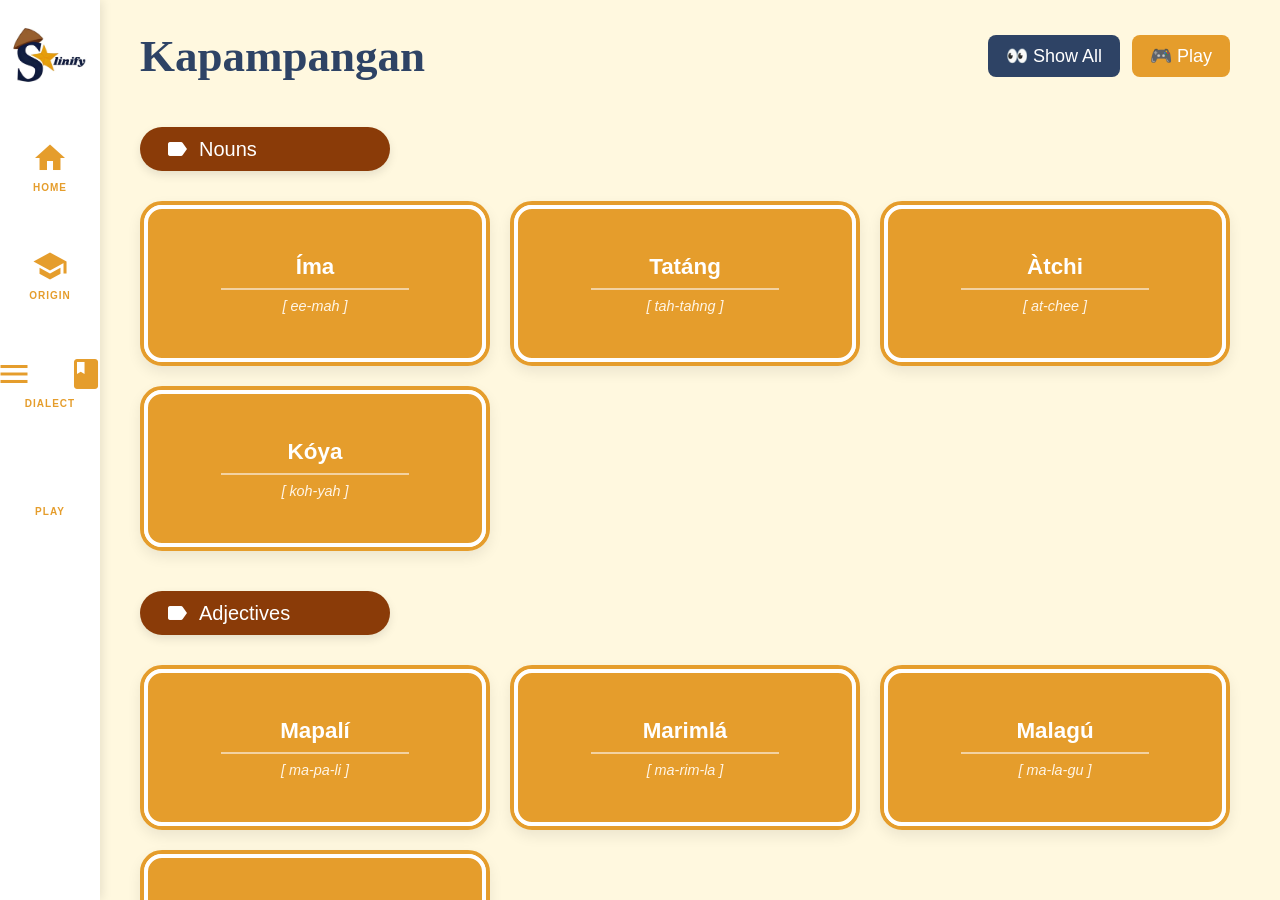
==== pages/clickable+flashcard-pampanga.html @ 620bff23 "Initial Salinify Project" ====
<!DOCTYPE html>
<html lang="en">

<head>
    <meta charset="UTF-8">
    <link href="https://fonts.googleapis.com/icon?family=Material+Icons" rel="stylesheet">
    <meta name="viewport" content="width=device-width, initial-scale=1.0">
    <title>Kapampangan Flashcards</title>
    <style>
        html,
        body {
            margin: 0;
            padding: 0;
            width: 100%;
            height: 100%;
            overflow: hidden;
            background: #fff8df;
        }

        * {
            box-sizing: border-box;
            margin: 0;
            padding: 0;
        }

        .learn_pampanga {
            font-family: "Georgia", sans-serif;
            background: #fff8df;
            padding: 30px 50px;
            padding-left: 140px;
            height: 100vh;
            overflow-y: auto;
            position: relative;
            transform: translateY(100%);
            transition: transform 0.6s ease;
            z-index: 5;
        }

        .learn_pampanga.show {
            transform: translateY(0);
        }

/* SIDEBAR STYLES */
        .sidebar {
            width: 100px;
            height: 100vh;
            background: #ffffff;
            box-shadow: 2px 0 10px rgba(0, 0, 0, 0.1);
            display: flex;
            flex-direction: column;
            align-items: center;
            padding: 20px 15px;
            gap: 20px;
            position: fixed;
            left: 0;
            top: 0;
            z-index: 100;
        }

        .sidebar .icon {
            width: 80px;
            height: 70px;
            display: flex;
            align-items: center;
            justify-content: center;
            cursor: pointer;
        }

        .sidebar .icon img {
            max-width: 100%;
            max-height: 100%;
            object-fit: contain;
        }

        .sidebar ul {
            list-style: none;
            padding: 0;
            margin-top: 20px;
            width: 100%;
        }

        .sidebar ul li {
            width: 100%;
            margin-bottom: 35px;
            text-align: center;
        }

        .sidebar ul li a {
            color: #e59d2c;
            text-decoration: none;
            display: flex;
            flex-direction: column;
            align-items: center;
            gap: 6px;
            padding: 10px 0;
            border-radius: 12px;
            transition: all 0.3s cubic-bezier(0.4, 0, 0.2, 1);
        }

        /* Sidebar Hover Effect */
        .sidebar ul li a:hover {
            transform: scale(1.15);
            background-color: #fff8df;
            color: #8a3b08;
        }

        .sidebar ul li a .material-icons {
            font-size: 36px;
            transition: transform 0.3s ease;
        }

        .sidebar ul li a:hover .material-icons {
            transform: rotate(-5deg);
        }

        .nav-label {
            font-size: 10px;
            font-weight: bold;
            text-transform: uppercase;
            font-family: "Georgia", sans-serif;
            letter-spacing: 1px;
        }

        /* HEADER */
        .header {
            display: flex;
            justify-content: space-between;
            align-items: center;
            margin-bottom: 25px;
            flex-wrap: wrap;
        }

        .header h1 {
            font-family: 'bright DEMO', Georgia, serif;
            color: #2e4365;
            font-size: 45px;
            margin: 0;
            font-weight: bold;
        }

        /* SECTION DIVIDERS */
        .section-divider {
            width: auto;
            max-width: 250px;
            background: #8a3b08;
            color: #fff;
            padding: 10px 25px;
            font-size: 20px;
            margin: 20px 0 10px 0;
            border-radius: 50px;
            display: flex;
            align-items: center;
            gap: 10px;
            box-shadow: 0 4px 10px rgba(0, 0, 0, 0.1);
            grid-column: 1 / -1;
        }

        /* BUTTONS */
        .header-buttons {
            display: flex;
            gap: 12px;
        }

        .play-button,
        .flip-button,
        .nav-btn,
        .back-btn {
            padding: 10px 18px;
            font-family: inherit;
            border: none;
            border-radius: 8px;
            font-size: 18px;
            cursor: pointer;
            transition: 0.3s;
        }

        .play-button,
        .nav-btn {
            background-color: #e59d2c;
            color: white;
        }

        .flip-button,
        .back-btn {
            background-color: #2e4365;
            color: white;
        }

        .play-button:hover,
        .nav-btn:hover {
            background-color: #c97f14;
            transform: translateY(-2px);
        }

        .flip-button:hover,
        .back-btn:hover {
            background-color: #1d2f4d;
            transform: translateY(-2px);
        }

        /* FLASHCARDS GRID */
        .flashcards-container {
            display: grid;
            grid-template-columns: repeat(auto-fill, minmax(280px, 1fr));
            gap: 20px;
            padding-bottom: 50px;
        }

        .flashcard {
            height: 165px;
            border: 4px solid #e59d2c;
            border-radius: 22px;
            box-shadow: 0 6px 14px rgba(0, 0, 0, 0.08);
            perspective: 1000px;
            cursor: pointer;
        }

        .card-inner {
            position: relative;
            width: 100%;
            height: 100%;
            text-align: center;
            transition: transform 0.6s;
            transform-style: preserve-3d;
        }

        .flashcard:hover .card-inner,
        .flashcard.flipped .card-inner {
            transform: rotateY(180deg);
        }

        .card-front,
        .card-back {
            position: absolute;
            width: 100%;
            height: 100%;
            backface-visibility: hidden;
            display: flex;
            flex-direction: column;
            justify-content: center;
            border-radius: 18px;
            padding: 10px;
        }

        .card-front {
            background-color: #e59d2c;
            border: 4px solid #ffffff;
        }

        .card-back {
            background-color: #ffffff;
            transform: rotateY(180deg);
        }

        .card-front .upper-text {
            font-size: 1.4em;
            font-weight: bold;
            color: #ffffff;
        }

        .card-back .upper-text {
            font-size: 1.4em;
            font-weight: bold;
            color: #6a2d04;
        }

        .card-front .separator {
            width: 60%;
            margin: 8px auto;
            border-top: 2px solid #f3d2a2;
        }

        .card-back .separator {
            width: 60%;
            margin: 8px auto;
            border-top: 2px solid #e8c9a6;
        }

        .card-front .lower-text {
            font-size: 0.9em;
            color: #fff5e6;
            font-style: italic;
        }

        .card-back .lower-text {
            font-size: 0.9em;
            color: #8a3b08;
            font-style: italic;
        }

        /* DETAILS SECTION */
        .details-section {
            display: none;
            max-width: 1000px;
            margin: 30px auto;
            position: relative;
        }

        .main-container {
            display: flex;
            justify-content:space-between;
            align-items:center;
            flex-wrap: wrap;
            gap: 40px;
            border: 4px solid #8a3b08;
            border-radius: 25px;
            padding: 50px;
            background: #ffffff;
            box-shadow: 0 10px 25px rgba(0, 0, 0, 0.08);
        }

        .dialect-word {
            font-size: 48px;
            font-weight: bold;
            color: #2e4365;
            margin-bottom: 20px;
        }

        .tagalog-word {
            font-size: 22px;
            color: #8a3b08;
            margin: 15px 0;
            margin-bottom:10px;
        }

        .image-container {
            flex: 1;
            height: 300px;
            border-radius: 20px;
            overflow: hidden;
            background: #eee;
        }

        .image-container img {
            width: 100%;
            height: 100%;
            object-fit: inherit;
        }

        .english-container {
            margin-top: 20px;
            border: 3px solid #2e4365;
            border-radius: 18px;
            padding: 15px;
            background: #f5f5f5;
            font-size: 18px;
            line-height: 1.6;
        }

        .example-text {
            font-size: 18px;
            color: #444;
            line-height: 1.6;
            border-left: 4px solid #e59d2c;
            padding-left: 15px;
            margin-top: 10px;
        }

        .pronunciation-wrapper {
            display: flex;
            align-items: center;
            gap: 12px;
            margin-bottom: 15px;
            font-size:18px;
            font-style:italic;
            color:#555;
            margin:8px 0;
        }

        .audio-icon {
            font-size: 28px;
            color: #e59d2c;
            cursor: pointer;
            transition: 0.3s;
        }

        .audio-icon:hover {
            color: #2e4365;
            transform: scale(1.1);
        }

        .button-group {
            margin-top: 30px;
            display: flex;
            justify-content: space-between;
            gap: 20px;
        }

        .back-header {
            display: flex;
            justify-content: flex-end;
            margin-bottom: 20px;
        }
    </style>
</head>

<body>
    <div class="sidebar">
        <div class="icon"><img src="../assets/images/salinify.png" alt="Logo"></div>
        <ul>
            <li><a href="home.html"><span class="material-icons">home</span><span class="nav-label">Home</span></a></li>
            <li><a href="classes.html"><span class="material-icons">school</span><span
                        class="nav-label">Origin</span></a></li>
            <li><a href="learn-ui.html"><span class="material-icons">menu_book</span><span
                        class="nav-label">Dialect</span></a></li>
            <li><a href="play-ui.html"><span class="material-icons">sports_esports</span><span
                        class="nav-label">Play</span></a></li>
        </ul>
    </div>

    <div class="learn_pampanga">
        <div class="header" id="mainHeader">
            <h1>Kapampangan</h1>
            <div class="header-buttons">
                <button class="flip-button" id="flipAllBtn">👀 Show All</button>
                <button class="play-button" onclick="window.location.href='play-ui.html'">🎮 Play</button>
            </div>
        </div>

        <div class="flashcards-container" id="flashcards"></div>

        <div class="details-section" id="details">
            <div class="back-header">
                <button class="back-btn" onclick="goBack()">⬅ Back to Flashcards</button>
            </div>

            <div class="main-container">
                <div style="flex: 1.5;">
                    <div class="dialect-word" id="dialectWord"></div>

                    <div class="pronunciation-wrapper">
                        <div class="lower-text" id="pronunciationText" style="font-size: 1.3em;"></div>
                        <span class="audio-icon material-icons" id="playBtn">volume_up</span>
                        <audio id="audioElement"></audio>
                    </div>

                    <div class="tagalog-word" id="tagalogWord"></div>
                    <div class="example-text" id="exampleText"></div>
                </div>
                <div class="image-container">
                    <img id="wordImage" src="" alt="Word Image">
                </div>
            </div>

            <div class="english-container" id="englishText"></div>

            <div class="button-group">
                <button class="nav-btn" onclick="prevWord()">⬅ Previous Word</button>
                <button class="nav-btn" onclick="nextWord()">Next Word ➡</button>
            </div>
        </div>
    </div>

    <script>
        const words = [
            // Nouns
            { cat: "Nouns", dialect: "Íma", pron: "ee-mah", tagalog: "Nanay", english: "Mother", example: "Kapampangan: Mahal ko si <b>Íma</b>", image: "../assets/images/ina.png", audio: "../assets/audio/ima.mp3" },
            { cat: "Nouns", dialect: "Tatáng", pron: "tah-tahng", tagalog: "Tatay", english: "Father", example: "Kapampangan: Masipag ang aking <b>Tatáng</b>.", image: "../assets/images/ama.png", audio: "../assets/audio/tatang.mp3" },
            { cat: "Nouns", dialect: "Àtchi", pron: "at-chee", tagalog: "Àte", english: "Older Sister", example: "Kapampangan: Nandiyan ang aking <b>Àtchi</b> sa bahay.", image: "../assets/images/ate.png", audio: "../assets/audio/atchi.mp3" },
            { cat: "Nouns", dialect: "Kóya", pron: "koh-yah", tagalog: "Kúya", english: "Older Brother", example: "Kapampangan: Laging akong tinutulungan ng aking <b>Kóya</b>.", image: "../assets/images/kuya.png", audio: "../assets/audio/koya.mp3" },


            //Adjectives
            { cat: "Adjectives", dialect: "Mapalí", pron: "ma-pa-li", tagalog: "Mainit", english: "Hot", example: "Kapampangan: <b>Mapalí</b> ang sabaw, maghintay ka muna bago inumin.", image: "../assets/images/hot2.png", audio: "../assets/audio/mapali.mp3" },
            { cat: "Adjectives", dialect: "Marimlá", pron: "ma-rim-la", tagalog: "Malamíg", english: "Cold", example: "Kapampangan: <b>Marimlá</b> ang tubig sa baso.", image: "../assets/images/cold.png", audio: "../assets/audio/marimla.mp3" },
            { cat: "Adjectives", dialect: "Malagú", pron: "ma-la-gu", tagalog: "Maganda", english: "Beautiful", example: "Kapampangan: <b>Malagú</b> ang bulaklak sa hardin.", image: "../assets/images/beautiful.png", audio: "../assets/audio/malagu.mp3" },
            { cat: "Adjectives", dialect: "Masantíng", pron: "ma-san-ting", tagalog: "Gwapo", english: "Handsome", example: "Kapampangan: <b>Masantíng</b> si kuya sa kanyang bagong damit.", image: "../assets/images/handsome.png", audio: "../assets/audio/masanting.mp3" },


            // Greetings
            { cat: "Greetings", dialect: "Mayap á abák", pron: "ma-yap ah ah-bak", tagalog: "Magandáng Umaga", english: "Good Morning", example: "Kapampangan: <b>Mayap á abák</b>, sana maganda ang araw mo.", image: "../assets/images/morning.png", audio: "../assets/audio/bigat.mp3" },
            { cat: "Greetings", dialect: "Dakal á Salamat", pron: "dah-kal ah sah-lah-mat", tagalog: "Maraming salamat", english: "Thank you very much", example: "Kapampangan: <b>Dakal á Salamat</b> sa lahat ng ginawa mo.", image: "../assets/images/thanks.png", audio: "../assets/audio/unay.mp3" },
            { cat: "Greetings", dialect: "Mayap á gatpanapún", pron: "ma-yap a gat-pa-na-pun", tagalog: "Magandáng Hapon", english: "Good Afternoon", example: "Kapampangan: <b>Mayap á gatpanapún</b>, maligayang hapon sa iyo.", image: "../assets/images/afternoon.png", audio: "../assets/audio/malem.mp3" },
            { cat: "Greetings", dialect: "Mayap á béngi", pron: "ma-yap a beng-i", tagalog: "Magandáng Gabi", english: "Good Evening", example: "Kapampangan: <b>Mayap á béngi</b>, sana maginhawa ang gabi mo.", image: "../assets/images/evening.png", audio: "../assets/audio/rabi.mp3" },


            // Foods
            { cat: "Foods", dialect: "Pamangan", pron: "pah-mah-ngan", tagalog: "Pagkain", english: "Food", example: "Kapampangan: Masarap ang <b>Pamangan</b> sa Pampanga.", image: "../assets/images/food.png", audio: "../assets/audio/pamangan.mp3" },
            { cat: "Foods", dialect: "Gulé", pron: "gu-leh", tagalog: "Gulay", english: " Vegetable", example: "Kapampangan: Masustansya ang <b>Gulé</b> sa bawat pagkain.", image: "../assets/images/vegetable.png", audio: "../assets/audio/gule.mp3" },
            { cat: "Foods", dialect: "Busbus", pron: "bus-bus", tagalog: "Prutas", english: "Fruits", example: "Kapampangan: Matamis ang <b>Busbus</b> na ito.", image: "../assets/images/fruits.png", audio: "../assets/audio/busbus.mp3" },
            { cat: "Foods", dialect: "Nasi", pron: "na-si", tagalog: "Kanin", english: "Cooked Rice", example: "Ilocano: Maputi ang <b>Nasi</b> na sinaing namin.", image: "../assets/images/cooked_rice.png", audio: "../assets/audio/nasi.mp3" },


            //Nature
            { cat: "Nature", dialect: "Bunduk", pron: "bun-duk", tagalog: "Bundok", english: "Mountain", example: "Kapampangan: Natatanaw ko ang <b>Bunduk</b> mula sa aming bahay.", image: "../assets/images/mountain.png", audio: "../assets/audio/bunduk.mp3" },
            { cat: "Nature", dialect: "Dayat Malat", pron: "da-yat ma-lat", tagalog: "Karagatan/Dagat", english: "Ocean/Sea", example: "Kapampangan: <b>Dayat Malat</b> ang napakalinaw sa bakasyon namin", image: "../assets/images/ocean.png", audio: "../assets/audio/dayat-malat.mp3" },
            { cat: "Nature", dialect: "Ilug", pron: "i-lug", tagalog: "Ilog", english: "River", example: "Kapampangan: <b>Ilug</b> ang dumadaloy sa likod ng bahay namin.", image: "../assets/images/river.png", audio: "../assets/audio/ilug.mp3" },
            { cat: "Nature", dialect: "Tanaman", pron: "ta-na-man", tagalog: "Puno", english: "Tree", example: "Kapampangan: <b>Tanaman</b> ang nagbibigay ng lilim sa aming bakuran.", image: "../assets/images/tree.png", audio: "../assets/audio/tanaman.mp3" },
        ];

        const container = document.getElementById("flashcards");
        let currentIndex = 0;
        let lastCat = "";

        // Render Grid
        words.forEach((w, i) => {
            if (w.cat !== lastCat) {
                const div = document.createElement("div");
                div.className = "section-divider";
                div.innerHTML = `<span class="material-icons">label</span> ${w.cat}`;
                container.appendChild(div);
                lastCat = w.cat;
            }

            const card = document.createElement("div");
            card.className = "flashcard";
            card.innerHTML = `
                <div class="card-inner">
                    <div class="card-front">
                        <div class="upper-text">${w.dialect}</div>
                        <div class="separator"></div>
                        <div class="lower-text">[ ${w.pron} ]</div>
                    </div>
                    <div class="card-back">
                        <div class="upper-text">${w.tagalog}</div>
                        <div class="separator"></div>
                        <div class="lower-text">${w.english}</div>
                    </div>
                </div>`;
            card.onclick = () => {
                currentIndex = i;
                showDetails();
            };
            container.appendChild(card);
        });

        function showDetails() {
            document.getElementById("flashcards").style.display = "none";
            document.getElementById("mainHeader").style.display = "none";
            document.getElementById("details").style.display = "block";
            displayWord();
        }

        function displayWord() {
            const w = words[currentIndex];
            document.getElementById("dialectWord").innerText = w.dialect;
            document.getElementById("pronunciationText").innerText = `[ ${w.pron} ]`;
            document.getElementById("tagalogWord").innerText = "Tagalog: " + w.tagalog;
            document.getElementById("englishText").innerText = "English Definition: " + w.english;
            document.getElementById("exampleText").innerHTML = w.example;
            document.getElementById("wordImage").src = w.image;

            // Audio logic
            const audio = document.getElementById("audioElement");
            audio.src = w.audio;
            document.getElementById("playBtn").onclick = () => audio.play();
        }

        function nextWord() {
            currentIndex = (currentIndex + 1) % words.length;
            displayWord();
        }

        function prevWord() {
            currentIndex = (currentIndex - 1 + words.length) % words.length;
            displayWord();
        }

        function goBack() {
            document.getElementById("flashcards").style.display = "grid";
            document.getElementById("mainHeader").style.display = "flex";
            document.getElementById("details").style.display = "none";
        }

        // Flip All functionality
        document.getElementById('flipAllBtn').onclick = function () {
            const cards = document.querySelectorAll('.flashcard');
            const isFlipped = cards[0].classList.contains('flipped');
            cards.forEach(c => c.classList.toggle('flipped', !isFlipped));
            this.textContent = !isFlipped ? "🙈 Hide All" : "👀 Show All";
        };

        // Entrance animation
        window.onload = () => {
            setTimeout(() => {
                document.querySelector('.learn_pampanga').classList.add('show');
            }, 100);
        };
    </script>
</body>

</html>
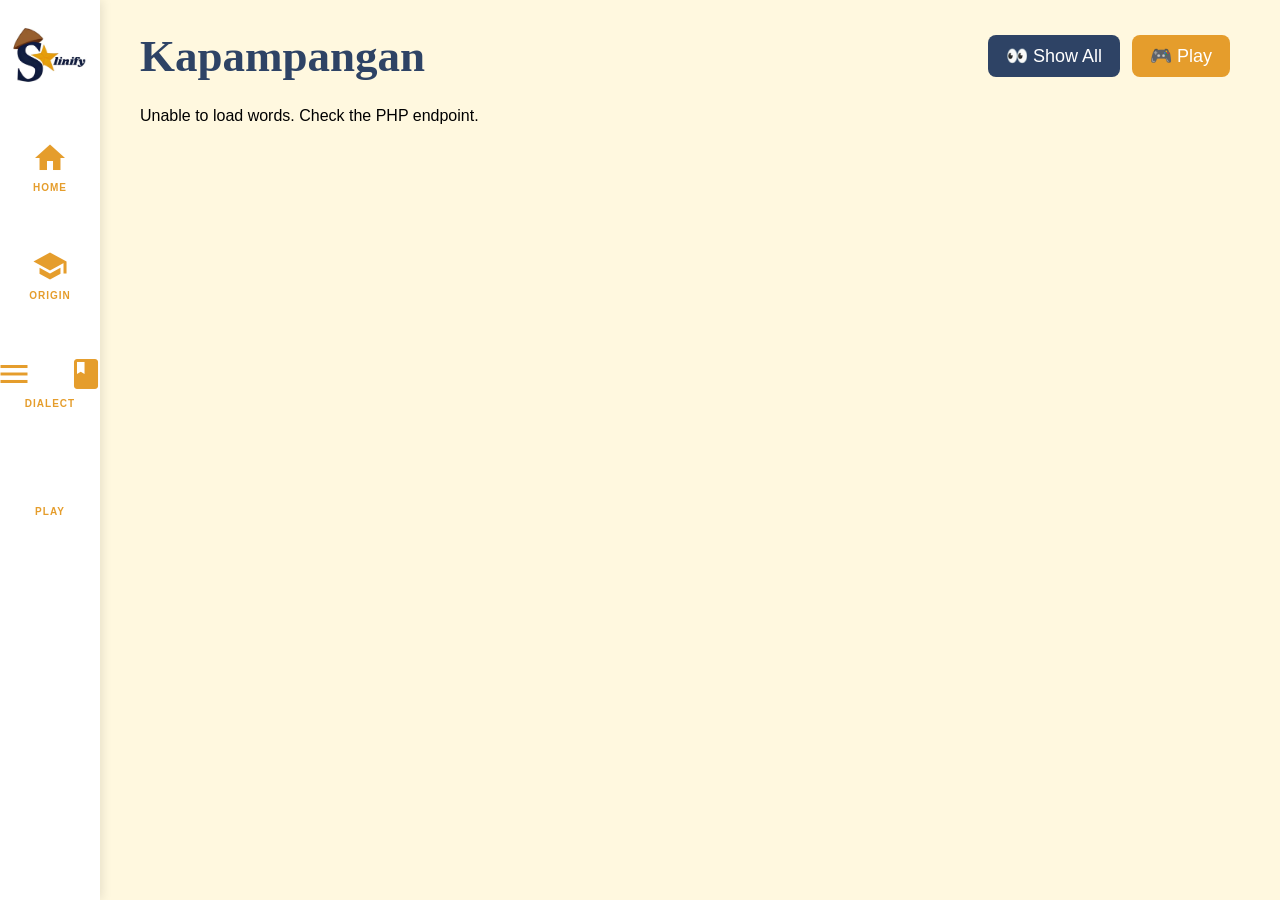
==== commit 92ef5b7e: "Update clickable+flashcard-pampanga.html" ====
--- a/pages/clickable+flashcard-pampanga.html
+++ b/pages/clickable+flashcard-pampanga.html
@@ -452,52 +452,74 @@
     </div>
 
     <script>
-        const words = [
-            // Nouns
-            { cat: "Nouns", dialect: "Íma", pron: "ee-mah", tagalog: "Nanay", english: "Mother", example: "Kapampangan: Mahal ko si <b>Íma</b>", image: "../assets/images/ina.png", audio: "../assets/audio/ima.mp3" },
-            { cat: "Nouns", dialect: "Tatáng", pron: "tah-tahng", tagalog: "Tatay", english: "Father", example: "Kapampangan: Masipag ang aking <b>Tatáng</b>.", image: "../assets/images/ama.png", audio: "../assets/audio/tatang.mp3" },
-            { cat: "Nouns", dialect: "Àtchi", pron: "at-chee", tagalog: "Àte", english: "Older Sister", example: "Kapampangan: Nandiyan ang aking <b>Àtchi</b> sa bahay.", image: "../assets/images/ate.png", audio: "../assets/audio/atchi.mp3" },
-            { cat: "Nouns", dialect: "Kóya", pron: "koh-yah", tagalog: "Kúya", english: "Older Brother", example: "Kapampangan: Laging akong tinutulungan ng aking <b>Kóya</b>.", image: "../assets/images/kuya.png", audio: "../assets/audio/koya.mp3" },
-
-
-            //Adjectives
-            { cat: "Adjectives", dialect: "Mapalí", pron: "ma-pa-li", tagalog: "Mainit", english: "Hot", example: "Kapampangan: <b>Mapalí</b> ang sabaw, maghintay ka muna bago inumin.", image: "../assets/images/hot2.png", audio: "../assets/audio/mapali.mp3" },
-            { cat: "Adjectives", dialect: "Marimlá", pron: "ma-rim-la", tagalog: "Malamíg", english: "Cold", example: "Kapampangan: <b>Marimlá</b> ang tubig sa baso.", image: "../assets/images/cold.png", audio: "../assets/audio/marimla.mp3" },
-            { cat: "Adjectives", dialect: "Malagú", pron: "ma-la-gu", tagalog: "Maganda", english: "Beautiful", example: "Kapampangan: <b>Malagú</b> ang bulaklak sa hardin.", image: "../assets/images/beautiful.png", audio: "../assets/audio/malagu.mp3" },
-            { cat: "Adjectives", dialect: "Masantíng", pron: "ma-san-ting", tagalog: "Gwapo", english: "Handsome", example: "Kapampangan: <b>Masantíng</b> si kuya sa kanyang bagong damit.", image: "../assets/images/handsome.png", audio: "../assets/audio/masanting.mp3" },
-
-
-            // Greetings
-            { cat: "Greetings", dialect: "Mayap á abák", pron: "ma-yap ah ah-bak", tagalog: "Magandáng Umaga", english: "Good Morning", example: "Kapampangan: <b>Mayap á abák</b>, sana maganda ang araw mo.", image: "../assets/images/morning.png", audio: "../assets/audio/bigat.mp3" },
-            { cat: "Greetings", dialect: "Dakal á Salamat", pron: "dah-kal ah sah-lah-mat", tagalog: "Maraming salamat", english: "Thank you very much", example: "Kapampangan: <b>Dakal á Salamat</b> sa lahat ng ginawa mo.", image: "../assets/images/thanks.png", audio: "../assets/audio/unay.mp3" },
-            { cat: "Greetings", dialect: "Mayap á gatpanapún", pron: "ma-yap a gat-pa-na-pun", tagalog: "Magandáng Hapon", english: "Good Afternoon", example: "Kapampangan: <b>Mayap á gatpanapún</b>, maligayang hapon sa iyo.", image: "../assets/images/afternoon.png", audio: "../assets/audio/malem.mp3" },
-            { cat: "Greetings", dialect: "Mayap á béngi", pron: "ma-yap a beng-i", tagalog: "Magandáng Gabi", english: "Good Evening", example: "Kapampangan: <b>Mayap á béngi</b>, sana maginhawa ang gabi mo.", image: "../assets/images/evening.png", audio: "../assets/audio/rabi.mp3" },
-
-
-            // Foods
-            { cat: "Foods", dialect: "Pamangan", pron: "pah-mah-ngan", tagalog: "Pagkain", english: "Food", example: "Kapampangan: Masarap ang <b>Pamangan</b> sa Pampanga.", image: "../assets/images/food.png", audio: "../assets/audio/pamangan.mp3" },
-            { cat: "Foods", dialect: "Gulé", pron: "gu-leh", tagalog: "Gulay", english: " Vegetable", example: "Kapampangan: Masustansya ang <b>Gulé</b> sa bawat pagkain.", image: "../assets/images/vegetable.png", audio: "../assets/audio/gule.mp3" },
-            { cat: "Foods", dialect: "Busbus", pron: "bus-bus", tagalog: "Prutas", english: "Fruits", example: "Kapampangan: Matamis ang <b>Busbus</b> na ito.", image: "../assets/images/fruits.png", audio: "../assets/audio/busbus.mp3" },
-            { cat: "Foods", dialect: "Nasi", pron: "na-si", tagalog: "Kanin", english: "Cooked Rice", example: "Ilocano: Maputi ang <b>Nasi</b> na sinaing namin.", image: "../assets/images/cooked_rice.png", audio: "../assets/audio/nasi.mp3" },
-
-
-            //Nature
-            { cat: "Nature", dialect: "Bunduk", pron: "bun-duk", tagalog: "Bundok", english: "Mountain", example: "Kapampangan: Natatanaw ko ang <b>Bunduk</b> mula sa aming bahay.", image: "../assets/images/mountain.png", audio: "../assets/audio/bunduk.mp3" },
-            { cat: "Nature", dialect: "Dayat Malat", pron: "da-yat ma-lat", tagalog: "Karagatan/Dagat", english: "Ocean/Sea", example: "Kapampangan: <b>Dayat Malat</b> ang napakalinaw sa bakasyon namin", image: "../assets/images/ocean.png", audio: "../assets/audio/dayat-malat.mp3" },
-            { cat: "Nature", dialect: "Ilug", pron: "i-lug", tagalog: "Ilog", english: "River", example: "Kapampangan: <b>Ilug</b> ang dumadaloy sa likod ng bahay namin.", image: "../assets/images/river.png", audio: "../assets/audio/ilug.mp3" },
-            { cat: "Nature", dialect: "Tanaman", pron: "ta-na-man", tagalog: "Puno", english: "Tree", example: "Kapampangan: <b>Tanaman</b> ang nagbibigay ng lilim sa aming bakuran.", image: "../assets/images/tree.png", audio: "../assets/audio/tanaman.mp3" },
-        ];
-
-        const container = document.getElementById("flashcards");
-        let currentIndex = 0;
-        let lastCat = "";
-
-        // Render Grid
+    let words = [];
+
+    const container = document.getElementById("flashcards");
+    let currentIndex = 0;
+    let lastCat = "";
+
+    async function loadWords() {
+        container.textContent = "Loading words...";
+
+        try {
+            const response = await fetch(
+                "../api/words.php?dialect=Kapampangan"
+            );
+
+            const data = await response.json();
+
+            if (!response.ok || !Array.isArray(data)) {
+                throw new Error(data.error || "Unable to load words.");
+            }
+
+            data.sort((a, b) =>
+                Number(a.category_id) - Number(b.category_id) ||
+                Number(a.word_id) - Number(b.word_id)
+            );
+
+            words = data.map(w => ({
+                cat: w.category_name,
+                dialect: w.word,
+                pron: w.pronunciation,
+                tagalog: w.tagalog,
+                english: w.english,
+                example: w.example,
+                image: "../" + w.image_path,
+                audio: "../" + w.audio_path
+            }));
+
+            container.textContent = "";
+            lastCat = "";
+
+            if (!words.length) {
+                container.textContent = "No Kapampangan words found.";
+                return;
+            }
+
+            renderFlashcards();
+        } catch (error) {
+            container.textContent =
+                "Unable to load words. Check the PHP endpoint.";
+            console.error(error);
+        }
+    }
+
+    function escapeHTML(text) {
+        const span = document.createElement("span");
+        span.textContent = text ?? "";
+        return span.innerHTML;
+    }
+
+    // Render Grid
+    function renderFlashcards() {
         words.forEach((w, i) => {
             if (w.cat !== lastCat) {
                 const div = document.createElement("div");
                 div.className = "section-divider";
-                div.innerHTML = `<span class="material-icons">label</span> ${w.cat}`;
+                div.innerHTML = `
+                    <span class="material-icons">label</span>
+                    ${escapeHTML(w.cat)}
+                `;
                 container.appendChild(div);
                 lastCat = w.cat;
             }
@@ -507,76 +529,93 @@
             card.innerHTML = `
                 <div class="card-inner">
                     <div class="card-front">
-                        <div class="upper-text">${w.dialect}</div>
+                        <div class="upper-text">${escapeHTML(w.dialect)}</div>
                         <div class="separator"></div>
-                        <div class="lower-text">[ ${w.pron} ]</div>
+                        <div class="lower-text">[ ${escapeHTML(w.pron)} ]</div>
                     </div>
                     <div class="card-back">
-                        <div class="upper-text">${w.tagalog}</div>
+                        <div class="upper-text">${escapeHTML(w.tagalog)}</div>
                         <div class="separator"></div>
-                        <div class="lower-text">${w.english}</div>
+                        <div class="lower-text">${escapeHTML(w.english)}</div>
                     </div>
-                </div>`;
+                </div>
+            `;
+
             card.onclick = () => {
                 currentIndex = i;
                 showDetails();
             };
+
             container.appendChild(card);
         });
-
-        function showDetails() {
-            document.getElementById("flashcards").style.display = "none";
-            document.getElementById("mainHeader").style.display = "none";
-            document.getElementById("details").style.display = "block";
-            displayWord();
-        }
-
-        function displayWord() {
-            const w = words[currentIndex];
-            document.getElementById("dialectWord").innerText = w.dialect;
-            document.getElementById("pronunciationText").innerText = `[ ${w.pron} ]`;
-            document.getElementById("tagalogWord").innerText = "Tagalog: " + w.tagalog;
-            document.getElementById("englishText").innerText = "English Definition: " + w.english;
-            document.getElementById("exampleText").innerHTML = w.example;
-            document.getElementById("wordImage").src = w.image;
-
-            // Audio logic
-            const audio = document.getElementById("audioElement");
-            audio.src = w.audio;
-            document.getElementById("playBtn").onclick = () => audio.play();
-        }
-
-        function nextWord() {
-            currentIndex = (currentIndex + 1) % words.length;
-            displayWord();
-        }
-
-        function prevWord() {
-            currentIndex = (currentIndex - 1 + words.length) % words.length;
-            displayWord();
-        }
-
-        function goBack() {
-            document.getElementById("flashcards").style.display = "grid";
-            document.getElementById("mainHeader").style.display = "flex";
-            document.getElementById("details").style.display = "none";
-        }
-
-        // Flip All functionality
-        document.getElementById('flipAllBtn').onclick = function () {
-            const cards = document.querySelectorAll('.flashcard');
-            const isFlipped = cards[0].classList.contains('flipped');
-            cards.forEach(c => c.classList.toggle('flipped', !isFlipped));
-            this.textContent = !isFlipped ? "🙈 Hide All" : "👀 Show All";
-        };
-
-        // Entrance animation
-        window.onload = () => {
-            setTimeout(() => {
-                document.querySelector('.learn_pampanga').classList.add('show');
-            }, 100);
-        };
-    </script>
+    }
+
+    function showDetails() {
+        document.getElementById("flashcards").style.display = "none";
+        document.getElementById("mainHeader").style.display = "none";
+        document.getElementById("details").style.display = "block";
+        displayWord();
+    }
+
+    function displayWord() {
+        const w = words[currentIndex];
+        if (!w) return;
+
+        document.getElementById("dialectWord").innerText = w.dialect;
+        document.getElementById("pronunciationText").innerText =
+            `[ ${w.pron} ]`;
+        document.getElementById("tagalogWord").innerText =
+            "Tagalog: " + w.tagalog;
+        document.getElementById("englishText").innerText =
+            "English Definition: " + w.english;
+        document.getElementById("exampleText").textContent = w.example;
+        document.getElementById("wordImage").src = w.image;
+
+        // Audio logic
+        const audio = document.getElementById("audioElement");
+        audio.pause();
+        audio.src = w.audio;
+        document.getElementById("playBtn").onclick = () =>
+            audio.play().catch(console.error);
+    }
+
+    function nextWord() {
+        if (!words.length) return;
+        currentIndex = (currentIndex + 1) % words.length;
+        displayWord();
+    }
+
+    function prevWord() {
+        if (!words.length) return;
+        currentIndex = (currentIndex - 1 + words.length) % words.length;
+        displayWord();
+    }
+
+    function goBack() {
+        document.getElementById("flashcards").style.display = "grid";
+        document.getElementById("mainHeader").style.display = "flex";
+        document.getElementById("details").style.display = "none";
+    }
+
+    // Flip All functionality
+    document.getElementById("flipAllBtn").onclick = function () {
+        const cards = document.querySelectorAll(".flashcard");
+        if (!cards.length) return;
+
+        const isFlipped = cards[0].classList.contains("flipped");
+        cards.forEach(c => c.classList.toggle("flipped", !isFlipped));
+        this.textContent = !isFlipped ? "🙈 Hide All" : "👀 Show All";
+    };
+
+    // Entrance animation
+    window.onload = () => {
+        setTimeout(() => {
+            document.querySelector(".learn_pampanga").classList.add("show");
+        }, 100);
+
+        loadWords();
+    };
+</script>
 </body>
 
 </html>
